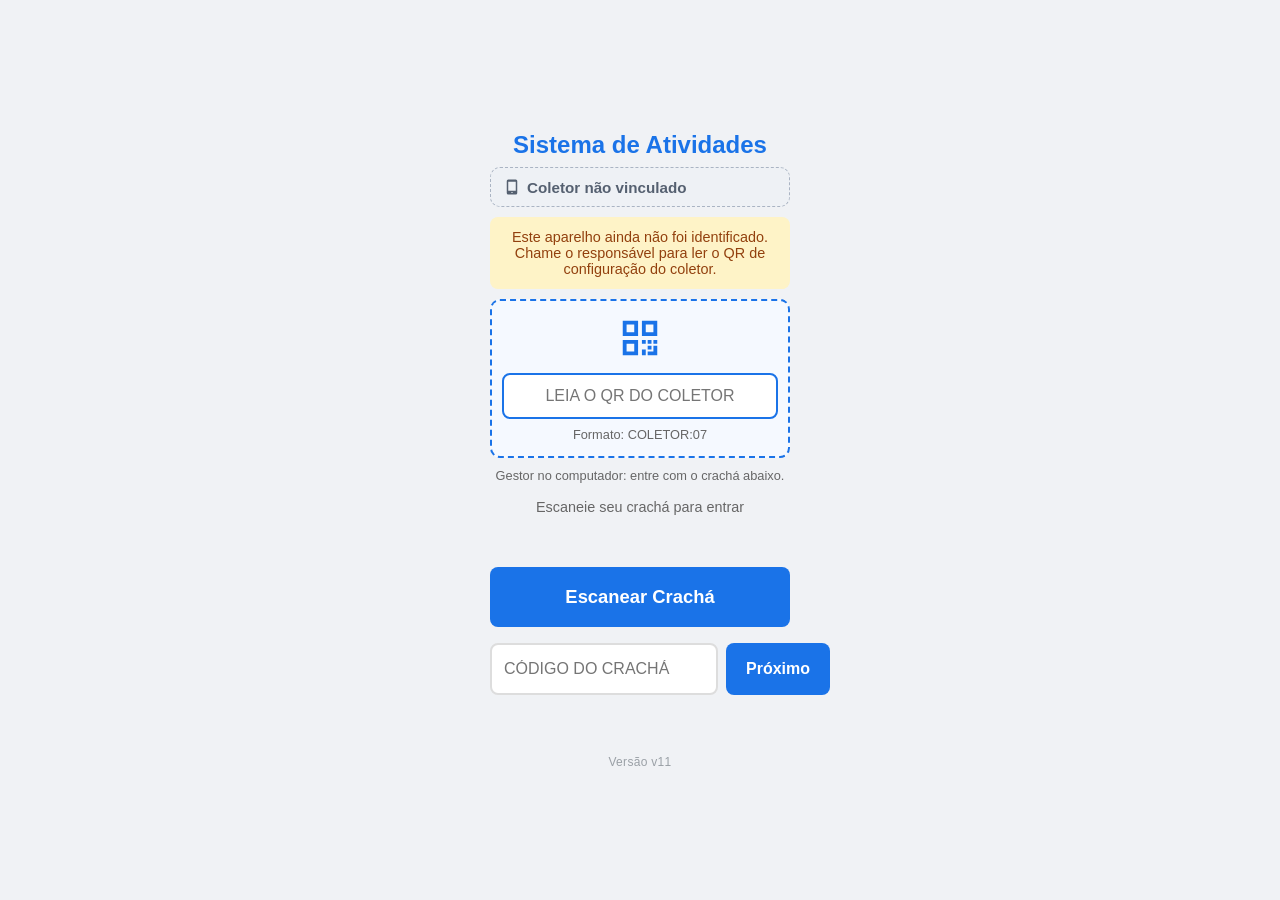
==== carregamento.html @ 7b629568 "v11: banco de dados Turso no lugar do Google Apps Script e planilhas - db/schema.sql: tabelas, índic" ====
<!DOCTYPE html>
<html lang="pt-BR">
<head>
  <meta charset="UTF-8">
  <meta name="viewport" content="width=device-width, initial-scale=1.0, user-scalable=no">
  <title>Carregamento - Sistema de Atividades</title>
  <link rel="manifest" href="manifest.json?v=3">
  <meta name="theme-color" content="#1a73e8">
  <meta name="mobile-web-app-capable" content="yes">
  <meta name="apple-mobile-web-app-capable" content="yes">
  <meta name="apple-mobile-web-app-status-bar-style" content="default">
  <meta name="apple-mobile-web-app-title" content="Tarefas">
  <link rel="apple-touch-icon" href="icon-192.png">
  <link rel="stylesheet" href="css/style.css">
</head>
<body>
  <div class="header">
    <h1>Carregamento</h1>
    <div>
      <span class="user-info"></span>
      <button class="btn-logout">Sair</button>
    </div>
  </div>

  <div class="container">
    <!-- Mensagem -->
    <div id="msg" class="msg hidden"></div>

    <!-- Loading -->
    <div id="loading" class="loading">
      <div class="spinner"></div>
      <p>Processando...</p>
    </div>

    <!-- Etapa 1: Scan da Doca -->
    <div id="etapa-doca" class="card">
      <h2 class="card-title text-center mb-12">Doca</h2>

      <div class="scan-area" style="margin:0 auto;max-width:300px;">
        <div id="reader-doca"></div>
      </div>

      <button id="btn-scan-doca" class="btn btn-primary btn-lg mt-12" onclick="iniciarScanDoca()">
        Escanear Doca
      </button>

      <div class="mt-12">
        <div class="form-group">
          <label>Doca</label>
          <input type="text" id="input-doca" class="input-text" placeholder="Leia a doca" onkeydown="if(event.key==='Enter')confirmarDoca()">
        </div>
        <button class="btn btn-primary mt-8" onclick="confirmarDoca()">
          Confirmar Doca
        </button>
      </div>

      <button class="btn btn-secondary mt-12" onclick="voltarPainel()">
        Voltar ao Painel
      </button>
    </div>

    <!-- Etapa 2: Scan do QRcode da carga -->
    <div id="etapa-scan" class="card hidden">
      <h2 class="card-title text-center mb-12">Escaneie o QRcode da carga</h2>

      <div class="scan-area" style="margin:0 auto;max-width:300px;">
        <div id="reader"></div>
      </div>

      <button id="btn-scan-carga" class="btn btn-primary btn-lg mt-12" onclick="iniciarScanCarga()">
        Escanear Carga
      </button>

      <div class="mt-12">
        <div class="form-group">
          <label>Dados da carga</label>
          <input type="text" id="input-carga" class="input-text" placeholder="" onkeydown="if(event.key==='Enter')registrarManual()">
        </div>
        <div class="ajudante-row mt-8" style="display:flex;align-items:center;justify-content:space-between;">
          <span style="font-size:0.95rem;font-weight:600;color:#555;">Ajudante?</span>
          <label class="switch">
            <input type="checkbox" id="check-ajudante">
            <span class="switch-slider"></span>
          </label>
        </div>
        <button class="btn btn-primary mt-8" onclick="registrarManual()">
          Registrar Carga
        </button>
      </div>

      <button class="btn btn-secondary mt-12" onclick="voltarPainel()">
        Voltar ao Painel
      </button>
    </div>

    <!-- Etapa 2: Carga registrada, tarefa em andamento -->
    <div id="etapa-andamento" class="hidden">
      <div class="card active-task">
        <div class="task-label">Carregamento em andamento</div>
        <div id="tarefa-nome" class="task-title"></div>

        <!-- Alerta de timeout -->
        <div id="alerta-timeout" class="alerta-timeout">
          Atenção: tarefa aberta há mais de 3 horas. Deseja finalizar?
        </div>

        <!-- Cronometro -->
        <div id="cronometro" class="cronometro verde">00:00:00</div>

        <!-- Info da carga -->
        <div class="carga-info">
          <div class="info-row">
            <span class="label">Doca:</span>
            <span id="carga-doca" class="value"></span>
          </div>
          <div class="info-row">
            <span class="label">Carga:</span>
            <span id="carga-numero" class="value"></span>
          </div>
          <div class="info-row">
            <span class="label">Total de volumes:</span>
            <span id="carga-volumes-total" class="value"></span>
          </div>
        </div>

        <!-- Aviso de carga compartilhada -->
        <div id="aviso-compartilhada" class="carga-workers hidden">
          <div class="workers-title">Esta carga está sendo trabalhada por mais funcionários</div>
          <p style="font-size:0.8rem;color:#666;">
            Os volumes serão distribuídos proporcionalmente ao tempo de execução de cada trabalhador.
          </p>
        </div>

        <!-- Distribuicao de volumes em tempo real -->
        <div id="workers-carga"></div>

        <!-- Botao finalizar -->
        <button id="btn-finalizar" class="btn btn-danger btn-lg mt-16" onclick="finalizarCarregamento()">
          Finalizar Carregamento
        </button>
      </div>
    </div>

    <!-- Etapa 3: Resultado final -->
    <div id="etapa-resultado" class="hidden">
      <div class="card text-center">
        <h2 class="card-title mb-12">Carregamento Finalizado!</h2>

        <div id="resultado-info" class="carga-info mb-12"></div>

        <div id="resultado-distribuicao"></div>

        <button class="btn btn-primary btn-lg mt-16" onclick="voltarPainel()">
          Voltar ao Painel
        </button>
      </div>
    </div>
  </div>

  <!-- Modal de confirmacao customizado -->
  <div id="modal-confirmar" class="modal-overlay">
    <div class="modal" style="text-align:center;">
      <div id="modal-confirmar-titulo" class="modal-title"></div>
      <p id="modal-confirmar-msg" style="margin-bottom:24px;font-size:1rem;color:#444;line-height:1.5;"></p>
      <div style="display:flex;gap:12px;">
        <button id="modal-confirmar-nao" class="btn btn-secondary" style="flex:1;">Cancelar</button>
        <button id="modal-confirmar-sim" class="btn btn-danger" style="flex:1;">Confirmar</button>
      </div>
    </div>
  </div>

  <script src="js/vendor/html5-qrcode.min.js?v=11"></script>
  <script src="js/config.js?v=11"></script>
  <script>
    (function() {
      var stored = localStorage.getItem('app_version');
      var current = CONFIG.APP_VERSION;
      if (stored && stored !== current) {
        localStorage.setItem('app_version', current);
        CONFIG.forcarAtualizacao();
      } else {
        localStorage.setItem('app_version', current);
      }
    })();
  </script>
  <script src="js/db.js?v=11"></script>
  <script src="js/backend.js?v=11"></script>
  <script src="js/api.js?v=11"></script>
  <script src="js/auth.js?v=11"></script>
  <script src="js/tarefas.js?v=11"></script>
  <script src="js/scanner.js?v=11"></script>
  <script src="js/carregamento.js?v=11"></script>
  <script src="js/ui.js?v=11"></script>
  <script>
    let funcionario = null;
    let tarefaCarregamento = null;
    let registroAtual = null;
    let dadosCarga = null;
    let docaAtual = null;  // { codigo, nome }

    let scanAtivo = false;
    let scanDocaAtivo = false;

    // Inicializacao
    function init() {
      if (!Auth.estaLogado()) {
        window.location.href = 'index.html';
        return;
      }

      funcionario = Auth.obterSessao();
      Auth.atualizarHeader();

      // Obter dados da tarefa de carregamento
      const tarefaStr = sessionStorage.getItem('tarefa_carregamento');
      if (!tarefaStr) {
        window.location.href = 'painel.html';
        return;
      }
      tarefaCarregamento = JSON.parse(tarefaStr);

      // Enquanto estiver na tela de carregamento, manter o timer de atividade atualizado
      setInterval(() => Auth.marcarAtividade(), 60000);
    }

    // Iniciar scan da doca
    async function iniciarScanDoca() {
      if (scanDocaAtivo) {
        await Scanner.parar();
        scanDocaAtivo = false;
        document.getElementById('btn-scan-doca').textContent = 'Escanear Doca';
        return;
      }

      mostrarMsg('Posicione o QRcode da doca na câmera...', 'info');

      const sucesso = await Scanner.iniciar('reader-doca', async (texto) => {
        scanDocaAtivo = false;
        document.getElementById('btn-scan-doca').textContent = 'Escanear Doca';
        document.getElementById('input-doca').value = texto.trim();
        confirmarDoca();
      });

      if (sucesso) {
        scanDocaAtivo = true;
        document.getElementById('btn-scan-doca').textContent = 'Parar Câmera';
      } else {
        mostrarMsg('Não foi possível acessar a câmera. Insira manualmente.', 'error');
      }
    }

    // Confirmar doca e avancar para scan da carga
    async function confirmarDoca() {
      const codigo = document.getElementById('input-doca').value.trim();
      if (!codigo) {
        mostrarMsg('Informe a doca.', 'warning');
        return;
      }

      mostrarLoading(true);
      const resultado = await API.get({ acao: 'verificar_doca', codigo: codigo });
      mostrarLoading(false);

      if (!resultado.sucesso) {
        mostrarMsg(resultado.mensagem || 'Doca não encontrada.', 'error');
        return;
      }

      docaAtual = { codigo: resultado.dados.codigo, nome: resultado.dados.nome };
      mostrarEtapa('scan');
    }

    // Iniciar scan da carga
    async function iniciarScanCarga() {
      if (scanAtivo) {
        await Scanner.parar();
        scanAtivo = false;
        document.getElementById('btn-scan-carga').textContent = 'Escanear Carga';
        return;
      }

      mostrarMsg('Posicione o QRcode da carga na câmera...', 'info');

      const sucesso = await Scanner.iniciar('reader', async (texto) => {
        scanAtivo = false;
        document.getElementById('btn-scan-carga').textContent = 'Escanear Carga';
        await processarQRCarga(texto);
      });

      if (sucesso) {
        scanAtivo = true;
        document.getElementById('btn-scan-carga').textContent = 'Parar Câmera';
      } else {
        mostrarMsg('Não foi possível acessar a câmera. Use os campos manuais.', 'error');
      }
    }

    // Processar QRcode da carga
    async function processarQRCarga(texto) {
      const dados = Scanner.parsearCarga(texto);

      if (!dados) {
        mostrarMsg('QRcode inválido. Formato esperado: NUMERO_CARGA|QTD_VOLUMES', 'error');
        return;
      }

      const ajudante = document.getElementById('check-ajudante').checked;
      await registrarCarga(dados.numero_carga, dados.qtd_volumes, ajudante);
    }

    async function registrarManual() {
      const texto = document.getElementById('input-carga').value.trim();

      if (!texto) {
        mostrarMsg('Informe os dados da carga (CARGA|VOLUMES).', 'warning');
        return;
      }

      const dados = Scanner.parsearCarga(texto);

      if (!dados) {
        mostrarMsg('Formato inválido. Use CARGA|VOLUMES (ex: C350|410).', 'error');
        return;
      }

      const ajudante = document.getElementById('check-ajudante').checked;
      await registrarCarga(dados.numero_carga, dados.qtd_volumes, ajudante);
    }

    // Registrar carga no sistema
    async function registrarCarga(numeroCarga, qtdVolumes, ajudante) {
      mostrarLoading(true);

      // Primeiro, iniciar a tarefa
      const resultadoTarefa = await Tarefas.iniciarTarefa(
        funcionario.codigo,
        tarefaCarregamento.id_tarefa
      );

      if (!resultadoTarefa.sucesso) {
        mostrarLoading(false);
        mostrarMsg(resultadoTarefa.mensagem, 'error');
        return;
      }

      registroAtual = resultadoTarefa.dados;

      // Registrar a carga
      const resultadoCarga = await Carregamento.registrarCarga(
        funcionario.codigo,
        registroAtual.id_registro,
        numeroCarga,
        qtdVolumes,
        docaAtual ? docaAtual.codigo : '',
        ajudante
      );

      mostrarLoading(false);

      if (!resultadoCarga.sucesso) {
        mostrarMsg(resultadoCarga.mensagem, 'error');
        return;
      }

      dadosCarga = {
        numero_carga: numeroCarga,
        qtd_volumes: qtdVolumes,
        nome_doca: docaAtual ? docaAtual.nome : ''
      };

      // Limpar dados da tarefa no sessionStorage
      sessionStorage.removeItem('tarefa_carregamento');

      // Mostrar tela de andamento
      mostrarAndamento();
    }

    // Mostrar tela de carregamento em andamento
    function mostrarAndamento() {
      document.getElementById('tarefa-nome').textContent =
        dadosCarga.numero_carga;
      document.getElementById('carga-doca').textContent = dadosCarga.nome_doca || '-';
      document.getElementById('carga-numero').textContent = dadosCarga.numero_carga;
      document.getElementById('carga-volumes-total').textContent = dadosCarga.qtd_volumes;

      // Iniciar cronometro
      Tarefas.iniciarCronometro(registroAtual.data_inicio, 'cronometro');

      // Iniciar monitoramento de outros workers na mesma carga
      Carregamento.iniciarMonitoramento(
        dadosCarga.numero_carga,
        dadosCarga.qtd_volumes,
        'workers-carga'
      );

      mostrarEtapa('andamento');
    }

    // Finalizar carregamento
    async function finalizarCarregamento() {
      if (!registroAtual) return;

      const confirmar = await UI.confirmar('Deseja realmente finalizar este carregamento?', 'Finalizar Carregamento');
      if (!confirmar) return;

      mostrarLoading(true);
      document.getElementById('btn-finalizar').disabled = true;

      const resultado = await Tarefas.finalizarTarefa(
        funcionario.codigo,
        registroAtual.id_registro
      );

      document.getElementById('btn-finalizar').disabled = false;
      mostrarLoading(false);

      if (!resultado.sucesso) {
        mostrarMsg(resultado.mensagem, 'error');
        return;
      }

      // Parar cronometro e monitoramento
      Tarefas.pararCronometro();
      Carregamento.pararMonitoramento();

      // Mostrar resultado final com distribuicao
      mostrarResultado(resultado.dados);
    }

    // Mostrar resultado final
    function mostrarResultado(dados) {
      const infoHtml = `
        <div class="info-row">
          <span class="label">Doca:</span>
          <span class="value">${dadosCarga.nome_doca || '-'}</span>
        </div>
        <div class="info-row">
          <span class="label">Carga:</span>
          <span class="value">${dadosCarga.numero_carga}</span>
        </div>
        <div class="info-row">
          <span class="label">Total de volumes:</span>
          <span class="value">${dadosCarga.qtd_volumes}</span>
        </div>
      `;
      document.getElementById('resultado-info').innerHTML = infoHtml;

      // Se tem distribuicao, renderizar
      if (dados && dados.distribuicao && dados.distribuicao.length > 1) {
        Carregamento.renderizarWorkers(
          'resultado-distribuicao',
          dados.distribuicao.map(d => ({
            ...d,
            data_inicio: d.data_inicio,
            data_fim: d.data_fim,
            status: 'finalizada'
          })),
          dadosCarga.qtd_volumes
        );
      } else {
        document.getElementById('resultado-distribuicao').innerHTML = `
          <div class="msg msg-success">
            Todos os ${dadosCarga.qtd_volumes} volumes atribuídos a você.
          </div>
        `;
      }

      mostrarEtapa('resultado');
    }

    // Voltar ao painel
    function voltarPainel() {
      sessionStorage.removeItem('tarefa_carregamento');
      const func = Auth.obterSessao();
      if (func && (func.perfil === 'gestor' || func.perfil === 'adm')) {
        window.location.href = 'gestor.html';
      } else {
        window.location.href = 'painel.html';
      }
    }

    // Alternar etapas
    function mostrarEtapa(etapa) {
      document.getElementById('etapa-doca').classList.toggle('hidden', etapa !== 'doca');
      document.getElementById('etapa-scan').classList.toggle('hidden', etapa !== 'scan');
      document.getElementById('etapa-andamento').classList.toggle('hidden', etapa !== 'andamento');
      document.getElementById('etapa-resultado').classList.toggle('hidden', etapa !== 'resultado');
    }

    function mostrarLoading(visivel) {
      document.getElementById('loading').classList.toggle('visivel', visivel);
    }

    function mostrarMsg(texto, tipo) {
      const el = document.getElementById('msg');
      if (!texto) {
        el.classList.add('hidden');
        return;
      }
      el.textContent = texto;
      el.className = `msg msg-${tipo}`;
      setTimeout(() => el.classList.add('hidden'), 5000);
    }

    // Iniciar
    init();

    if ('serviceWorker' in navigator) {
      var swRecarregando = false;
      function swReload() {
        if (swRecarregando) return;
        swRecarregando = true;
        location.reload();
      }
      navigator.serviceWorker.register('./service-worker.js', { updateViaCache: 'none' })
        .then(function(reg) {
          reg.update();
          setInterval(function() { reg.update(); }, 5 * 60 * 1000);
        })
        .catch(function(err) { console.warn('SW:', err); });
      navigator.serviceWorker.addEventListener('controllerchange', swReload);
      navigator.serviceWorker.addEventListener('message', function(event) {
        if (event.data && event.data.type === 'SW_UPDATED') swReload();
      });
    }
  </script>
</body>
</html>
---- css/style.css ----
/* ===========================================
   Sistema de Registro de Atividades
   Estilos responsivos para Zebra MC22 (~4.3")
   =========================================== */

/* Reset e base */
* {
  margin: 0;
  padding: 0;
  box-sizing: border-box;
}

html {
  font-size: 16px;
}

body {
  font-family: 'Segoe UI', Tahoma, Geneva, Verdana, sans-serif;
  background-color: #f0f2f5;
  color: #333;
  min-height: 100vh;
  -webkit-text-size-adjust: 100%;
}

/* Container principal */
.container {
  max-width: 480px;
  margin: 0 auto;
  padding: 12px;
}

/* Header */
.header {
  background: #1a73e8;
  color: #fff;
  padding: 12px 16px;
  display: flex;
  align-items: center;
  justify-content: space-between;
  position: sticky;
  top: 0;
  z-index: 100;
  box-shadow: 0 2px 4px rgba(0,0,0,0.15);
}

.header h1 {
  font-size: 1.1rem;
  font-weight: 600;
}

.header .user-info {
  font-size: 0.8rem;
  opacity: 0.9;
}

/* Botoes */
.btn {
  display: inline-flex;
  align-items: center;
  justify-content: center;
  padding: 14px 24px;
  border: none;
  border-radius: 8px;
  font-size: 1rem;
  font-weight: 600;
  cursor: pointer;
  transition: background 0.2s, transform 0.1s;
  width: 100%;
  min-height: 52px;
  text-align: center;
  text-decoration: none;
  touch-action: manipulation;
  -webkit-tap-highlight-color: transparent;
}

.btn:active {
  transform: scale(0.97);
}

.btn-primary {
  background: #1a73e8;
  color: #fff;
}

.btn-primary:hover {
  background: #1557b0;
}

.btn-primary:disabled {
  background: #94b8e8;
  cursor: not-allowed;
}

.btn-success {
  background: #0d9f6e;
  color: #fff;
}

.btn-success:hover {
  background: #0a7d57;
}

.btn-danger {
  background: #dc3545;
  color: #fff;
}

.btn-danger:hover {
  background: #b52d3a;
}

.btn-warning {
  background: #f59e0b;
  color: #fff;
}

.btn-secondary {
  background: #6c757d;
  color: #fff;
}

.btn-secondary:hover {
  background: #565e64;
}

.btn-outline {
  background: transparent;
  border: 2px solid #1a73e8;
  color: #1a73e8;
}

.btn-outline:hover {
  background: #e8f0fe;
}

.btn-lg {
  padding: 18px 28px;
  font-size: 1.15rem;
  min-height: 60px;
}

/* Cards */
.card {
  background: #fff;
  border-radius: 10px;
  padding: 16px;
  margin-bottom: 12px;
  box-shadow: 0 1px 3px rgba(0,0,0,0.1);
}

.card-title {
  font-size: 1rem;
  font-weight: 600;
  margin-bottom: 8px;
  color: #333;
}

/* Tela de Login */
.login-container {
  display: flex;
  flex-direction: column;
  align-items: center;
  justify-content: center;
  min-height: 100vh;
  padding: 20px;
  text-align: center;
}

.login-container .logo {
  font-size: 1.5rem;
  font-weight: 700;
  color: #1a73e8;
  margin-bottom: 8px;
}

.login-container .subtitle {
  color: #666;
  margin-bottom: 32px;
  font-size: 0.9rem;
}

.login-container .scan-area {
  width: 100%;
  max-width: 300px;
  margin-bottom: 20px;
}

.login-container #reader {
  width: 100%;
  border-radius: 10px;
  overflow: hidden;
}

.login-msg {
  margin-top: 12px;
  font-size: 0.9rem;
  min-height: 24px;
}

/* Input manual */
.input-group {
  display: flex;
  gap: 8px;
  width: 100%;
  max-width: 300px;
  margin-top: 12px;
}

.input-text {
  flex: 1;
  padding: 12px;
  border: 2px solid #ddd;
  border-radius: 8px;
  font-size: 1rem;
  text-transform: uppercase;
}

.input-text:focus {
  border-color: #1a73e8;
  outline: none;
}

/* Painel de tarefas */
.task-list {
  display: flex;
  flex-direction: column;
  gap: 10px;
  margin-top: 12px;
}

.task-item {
  display: flex;
  align-items: center;
  justify-content: space-between;
  background: #fff;
  border-radius: 10px;
  padding: 14px 16px;
  box-shadow: 0 1px 3px rgba(0,0,0,0.1);
  cursor: pointer;
  transition: background 0.15s;
}

.task-item:active {
  background: #f0f2f5;
}

.task-item .task-name {
  font-size: 1rem;
  font-weight: 500;
}

.task-item .task-arrow {
  color: #999;
  font-size: 1.2rem;
}

/* Tarefa em andamento */
.active-task {
  text-align: center;
  padding: 20px 16px;
}

.active-task .task-label {
  font-size: 0.85rem;
  color: #666;
  text-transform: uppercase;
  letter-spacing: 1px;
  margin-bottom: 4px;
}

.active-task .task-title {
  font-size: 1.3rem;
  font-weight: 700;
  color: #333;
  margin-bottom: 16px;
}

/* Cronometro */
.cronometro {
  font-size: 2.5rem;
  font-weight: 700;
  font-variant-numeric: tabular-nums;
  padding: 16px;
  border-radius: 12px;
  margin-bottom: 20px;
  transition: background 0.5s, color 0.5s;
}

.cronometro.verde {
  background: #d1fae5;
  color: #065f46;
}

.cronometro.amarelo {
  background: #fef3c7;
  color: #92400e;
}

.cronometro.vermelho {
  background: #fee2e2;
  color: #991b1b;
  animation: pulsar 1.5s ease-in-out infinite;
}

@keyframes pulsar {
  0%, 100% { opacity: 1; }
  50% { opacity: 0.7; }
}

/* Alerta pulsante */
.alerta-timeout {
  background: #fee2e2;
  border: 2px solid #ef4444;
  border-radius: 10px;
  padding: 12px;
  margin-bottom: 16px;
  color: #991b1b;
  font-weight: 600;
  text-align: center;
  animation: pulsar 1.5s ease-in-out infinite;
  display: none;
}

.alerta-timeout.visivel {
  display: block;
}

/* Dados da carga */
.carga-info {
  background: #eff6ff;
  border: 1px solid #bfdbfe;
  border-radius: 10px;
  padding: 14px;
  margin-bottom: 16px;
}

.carga-info .info-row {
  display: flex;
  justify-content: space-between;
  padding: 6px 0;
  font-size: 0.95rem;
}

.carga-info .info-row .label {
  color: #666;
}

.carga-info .info-row .value {
  font-weight: 600;
  color: #333;
}

/* Trabalhadores na mesma carga */
.carga-workers {
  background: #fefce8;
  border: 1px solid #fde68a;
  border-radius: 10px;
  padding: 14px;
  margin-bottom: 16px;
}

.carga-workers .workers-title {
  font-weight: 600;
  font-size: 0.9rem;
  color: #92400e;
  margin-bottom: 8px;
}

.carga-workers .worker-item {
  display: flex;
  justify-content: space-between;
  padding: 4px 0;
  font-size: 0.85rem;
}

/* Painel do Gestor */
.gestor-filters {
  display: flex;
  gap: 8px;
  flex-wrap: wrap;
  margin-bottom: 12px;
}

.gestor-filters select {
  flex: 1;
  min-width: 120px;
  padding: 10px;
  border: 2px solid #ddd;
  border-radius: 8px;
  font-size: 0.9rem;
  background: #fff;
}

.func-card {
  display: flex;
  align-items: center;
  gap: 12px;
  padding: 12px;
}

.func-card .status-dot {
  width: 12px;
  height: 12px;
  border-radius: 50%;
  flex-shrink: 0;
}

.func-card .status-dot.ocioso {
  background: #9ca3af;
}

.func-card .status-dot.em-andamento {
  background: #10b981;
}

.func-card .status-dot.timeout {
  background: #ef4444;
}

.func-card .status-dot.alerta {
  background: #f59e0b;
  animation: pulsar 1.5s ease-in-out infinite;
}

.func-card .func-info {
  flex: 1;
}

.func-card .func-name {
  font-weight: 600;
  font-size: 0.95rem;
}

.func-card .func-status {
  font-size: 0.8rem;
  color: #666;
  margin-top: 2px;
}

.func-card .func-time {
  font-size: 0.85rem;
  font-weight: 600;
  color: #333;
}

/* Tabs do gestor */
.tabs {
  display: flex;
  background: #fff;
  border-radius: 10px;
  overflow: hidden;
  margin-bottom: 12px;
  box-shadow: 0 1px 3px rgba(0,0,0,0.1);
}

.tab {
  flex: 1;
  padding: 12px 8px;
  text-align: center;
  font-size: 0.85rem;
  font-weight: 500;
  color: #666;
  background: transparent;
  border: none;
  border-bottom: 3px solid transparent;
  cursor: pointer;
  transition: all 0.2s;
}

.tab.ativo {
  color: #1a73e8;
  border-bottom-color: #1a73e8;
  font-weight: 600;
}

.tab-content {
  display: none;
}

.tab-content.ativo {
  display: block;
}

/* Formularios */
.form-group {
  margin-bottom: 14px;
}

.form-group label {
  display: block;
  font-size: 0.85rem;
  font-weight: 500;
  color: #555;
  margin-bottom: 4px;
}

.form-group input,
.form-group select {
  width: 100%;
  padding: 12px;
  border: 2px solid #ddd;
  border-radius: 8px;
  font-size: 1rem;
}

.form-group input:focus,
.form-group select:focus {
  border-color: #1a73e8;
  outline: none;
}

/* Tabela do gestor - historico */
.table-wrapper {
  overflow-x: auto;
  -webkit-overflow-scrolling: touch;
}

.data-table {
  width: 100%;
  border-collapse: collapse;
  font-size: 0.8rem;
}

.data-table th,
.data-table td {
  padding: 8px 10px;
  text-align: left;
  border-bottom: 1px solid #eee;
  white-space: nowrap;
}

.data-table th {
  background: #f8f9fa;
  font-weight: 600;
  color: #555;
  position: sticky;
  top: 0;
}

/* Status badges */
.badge {
  display: inline-block;
  padding: 3px 8px;
  border-radius: 12px;
  font-size: 0.75rem;
  font-weight: 600;
}

.badge-success {
  background: #d1fae5;
  color: #065f46;
}

.badge-warning {
  background: #fef3c7;
  color: #92400e;
}

.badge-danger {
  background: #fee2e2;
  color: #991b1b;
}

.badge-info {
  background: #dbeafe;
  color: #1e40af;
}

.badge-secondary {
  background: #f3f4f6;
  color: #4b5563;
}

/* Loading / Spinner */
.loading {
  display: none;
  text-align: center;
  padding: 20px;
}

.loading.visivel {
  display: block;
}

.spinner {
  width: 36px;
  height: 36px;
  border: 4px solid #e5e7eb;
  border-top-color: #1a73e8;
  border-radius: 50%;
  animation: girar 0.8s linear infinite;
  margin: 0 auto 8px;
}

@keyframes girar {
  to { transform: rotate(360deg); }
}

/* Mensagens */
.msg {
  padding: 12px;
  border-radius: 8px;
  margin-bottom: 12px;
  font-size: 0.9rem;
  text-align: center;
}

.msg-success {
  background: #d1fae5;
  color: #065f46;
}

.msg-error {
  background: #fee2e2;
  color: #991b1b;
}

.msg-warning {
  background: #fef3c7;
  color: #92400e;
}

.msg-info {
  background: #dbeafe;
  color: #1e40af;
}

/* Distribuicao de volumes */
.volume-distribution {
  background: #f0fdf4;
  border: 1px solid #bbf7d0;
  border-radius: 10px;
  padding: 14px;
  margin-bottom: 16px;
}

.volume-distribution .dist-title {
  font-weight: 600;
  font-size: 0.9rem;
  color: #166534;
  margin-bottom: 10px;
}

.volume-bar {
  display: flex;
  height: 24px;
  border-radius: 6px;
  overflow: hidden;
  margin-bottom: 8px;
}

.volume-bar .bar-segment {
  display: flex;
  align-items: center;
  justify-content: center;
  font-size: 0.7rem;
  font-weight: 600;
  color: #fff;
  min-width: 30px;
}

.volume-bar .bar-segment:nth-child(1) { background: #1a73e8; }
.volume-bar .bar-segment:nth-child(2) { background: #0d9f6e; }
.volume-bar .bar-segment:nth-child(3) { background: #f59e0b; }
.volume-bar .bar-segment:nth-child(4) { background: #8b5cf6; }
.volume-bar .bar-segment:nth-child(5) { background: #ec4899; }

.volume-legend {
  display: flex;
  flex-direction: column;
  gap: 4px;
}

.volume-legend .legend-item {
  display: flex;
  justify-content: space-between;
  font-size: 0.8rem;
}

.volume-legend .legend-item .legend-name {
  color: #555;
}

.volume-legend .legend-item .legend-value {
  font-weight: 600;
  color: #333;
}

/* Modal */
.modal-overlay {
  display: none;
  position: fixed;
  top: 0;
  left: 0;
  right: 0;
  bottom: 0;
  background: rgba(0,0,0,0.5);
  z-index: 200;
  align-items: center;
  justify-content: center;
  padding: 20px;
}

.modal-overlay.visivel {
  display: flex;
}

.modal {
  background: #fff;
  border-radius: 12px;
  padding: 24px;
  width: 100%;
  max-width: 400px;
  max-height: 80vh;
  overflow-y: auto;
}

.modal-title {
  font-size: 1.1rem;
  font-weight: 700;
  margin-bottom: 16px;
  text-align: center;
}

/* Toggle switch */
.switch {
  position: relative;
  display: inline-block;
  width: 50px;
  height: 28px;
  flex-shrink: 0;
}

.switch input {
  opacity: 0;
  width: 0;
  height: 0;
}

.switch-slider {
  position: absolute;
  cursor: pointer;
  top: 0;
  left: 0;
  right: 0;
  bottom: 0;
  background: #ccc;
  border-radius: 28px;
  transition: background 0.3s;
}

.switch-slider::before {
  content: '';
  position: absolute;
  width: 22px;
  height: 22px;
  left: 3px;
  bottom: 3px;
  background: #fff;
  border-radius: 50%;
  transition: transform 0.3s;
}

.switch input:checked + .switch-slider {
  background: #0d9f6e;
}

.switch input:checked + .switch-slider::before {
  transform: translateX(22px);
}

/* Logout */
.btn-logout {
  background: transparent;
  border: 1px solid rgba(255,255,255,0.5);
  color: #fff;
  padding: 6px 12px;
  border-radius: 6px;
  font-size: 0.8rem;
  cursor: pointer;
}

/* Utility */
.text-center { text-align: center; }
.mt-8 { margin-top: 8px; }
.mt-12 { margin-top: 12px; }
.mt-16 { margin-top: 16px; }
.mb-8 { margin-bottom: 8px; }
.mb-12 { margin-bottom: 12px; }
.mb-16 { margin-bottom: 16px; }
.hidden { display: none !important; }
.gap-8 { gap: 8px; }
.flex { display: flex; }
.flex-col { flex-direction: column; }

.error-actions { display: flex; gap: 8px; flex-wrap: wrap; justify-content: center; }

.app-version {
  margin-top: 24px;
  text-align: center;
  font-size: 0.75rem;
  color: #9aa0a6;
  letter-spacing: 0.3px;
}

/* Toast de reconexao automatica */
.api-retry-toast {
  position: fixed;
  bottom: 24px;
  left: 50%;
  transform: translateX(-50%) translateY(80px);
  background: rgba(30, 30, 30, 0.92);
  color: #fff;
  padding: 10px 20px;
  border-radius: 24px;
  font-size: 0.85rem;
  font-weight: 500;
  z-index: 9999;
  transition: transform 0.25s ease;
  white-space: nowrap;
  box-shadow: 0 4px 16px rgba(0,0,0,0.25);
  pointer-events: none;
}

.api-retry-toast.visivel {
  transform: translateX(-50%) translateY(0);
}

/* === RaioX === */
.raiox-periodos {
  display: flex;
  gap: 8px;
  margin-bottom: 4px;
}

.btn-periodo {
  flex: 1;
  padding: 12px 6px;
  border: 2px solid #1a73e8;
  background: #fff;
  color: #1a73e8;
  border-radius: 10px;
  font-size: 0.92rem;
  font-weight: 600;
  cursor: pointer;
  transition: background 0.15s, color 0.15s;
}

.btn-periodo.ativo {
  background: #1a73e8;
  color: #fff;
}

.raiox-tipos {
  display: flex;
  gap: 10px;
  margin: 12px 0 4px;
}

.raiox-tipos .btn {
  flex: 1;
}

.raiox-task-card {
  background: #fff;
  border-radius: 12px;
  padding: 14px;
  margin-bottom: 10px;
  box-shadow: 0 1px 4px rgba(0,0,0,0.08);
  border-left: 4px solid #1a73e8;
}

.raiox-task-title {
  font-size: 0.97rem;
  font-weight: 700;
  color: #1a73e8;
  margin-bottom: 10px;
}

.raiox-worker-row {
  display: flex;
  justify-content: space-between;
  align-items: center;
  padding: 6px 0;
  border-bottom: 1px solid #f0f0f0;
  font-size: 0.88rem;
}

.raiox-worker-row:last-child {
  border-bottom: none;
  padding-bottom: 0;
}

.raiox-worker-name {
  color: #333;
  font-weight: 500;
}

.raiox-worker-time {
  color: #555;
  font-size: 0.85rem;
}

.raiox-vol {
  background: #e8f0fe;
  color: #1a73e8;
  border-radius: 8px;
  padding: 2px 8px;
  font-size: 0.8rem;
  font-weight: 700;
}

/* Responsive adjustments */
@media (max-width: 360px) {
  html { font-size: 14px; }

  .cronometro { font-size: 2rem; }

  .header h1 { font-size: 1rem; }

  .btn { padding: 12px 16px; min-height: 48px; }
}

@media (min-width: 768px) {
  .container { max-width: 600px; }
}

/* ===========================================
   Controle de coletor (js/coletor.js)
   =========================================== */
.coletor-area {
  display: flex;
  flex-direction: column;
  gap: 10px;
  margin-bottom: 12px;
}

.coletor-rodape {
  display: flex;
  flex-direction: column;
  gap: 8px;
  margin-top: 16px;
}

.coletor-chip {
  display: flex;
  align-items: center;
  justify-content: space-between;
  gap: 8px;
  border-radius: 10px;
  padding: 10px 12px;
  font-size: 0.85rem;
  text-align: left;
  width: 100%;
}

.coletor-chip-nome {
  display: flex;
  align-items: center;
  gap: 6px;
  font-weight: 700;
  font-size: 0.95rem;
}

.coletor-chip-nome svg {
  width: 18px;
  height: 18px;
}

.coletor-chip-tag {
  font-size: 0.72rem;
  font-weight: 600;
  text-transform: uppercase;
  letter-spacing: 0.05em;
  opacity: 0.85;
  text-align: right;
}

.coletor-chip.base { background: #fff7e6; border: 1px solid #f5c26b; color: #7a4a00; }
.coletor-chip.meu { background: #e7f7ef; border: 1px solid #9fdcc0; color: #0b5e42; }
.coletor-chip.outro { background: #eef1f5; border: 1px solid #c3cbd6; color: #3b4555; }
.coletor-chip.nenhum { background: #eef1f5; border: 1px dashed #aab4c3; color: #556070; }

.coletor-dot {
  width: 9px;
  height: 9px;
  border-radius: 50%;
  display: inline-block;
}

.coletor-dot.verde { background: #0d9f6e; }
.coletor-dot.amarelo { background: #f59e0b; }
.coletor-dot.cinza { background: #8a94a3; }

.coletor-btn-retirar svg,
.coletor-btn-devolver svg {
  width: 22px;
  height: 22px;
  margin-right: 8px;
}

@media (prefers-reduced-motion: no-preference) {
  .coletor-btn-retirar { animation: pulsar 1.6s ease-in-out infinite; }
}

/* Painel bloqueado: conteudo apagado e sem clique ate a retirada */
body.coletor-bloqueado .coletor-protegido {
  opacity: 0.45;
  filter: grayscale(0.6);
  pointer-events: none;
  user-select: none;
}

.coletor-hint {
  font-size: 0.8rem;
  color: #666;
  text-align: center;
}

.coletor-scan-box {
  border: 2px dashed #1a73e8;
  border-radius: 10px;
  padding: 14px 10px;
  background: #f5f9ff;
  display: flex;
  flex-direction: column;
  gap: 8px;
  align-items: center;
  width: 100%;
}

.coletor-scan-box .input-text {
  width: 100%;
  text-align: center;
}

.coletor-scan-icone svg {
  width: 46px;
  height: 46px;
  color: #1a73e8;
}

/* Login: bloco do coletor */
#coletor-login {
  width: 100%;
  max-width: 300px;
  display: flex;
  flex-direction: column;
  gap: 10px;
  margin-bottom: 16px;
}

#coletor-login .msg {
  margin-bottom: 0;
}

/* Caixas (leitura, assumir, aviso) */
.coletor-modal {
  z-index: 300;
}

.coletor-caixa {
  text-align: center;
  display: flex;
  flex-direction: column;
  gap: 12px;
}

.coletor-caixa .modal-title {
  margin-bottom: 0;
}

.coletor-caixa .msg {
  margin-bottom: 0;
}

.coletor-caixa-texto {
  font-size: 1rem;
  color: #444;
  line-height: 1.5;
}

.coletor-caixa-botoes {
  display: flex;
  gap: 12px;
}

.coletor-caixa-botoes .btn {
  flex: 1;
}

.coletor-caixa-icone svg {
  width: 56px;
  height: 56px;
}

.coletor-caixa-icone.vermelho { color: #dc3545; }
.coletor-caixa-icone.amarelo { color: #f59e0b; }

.coletor-tentativa {
  font-size: 0.8rem;
}

/* Telas cheias (aviso de bloqueio, devolucao, limite de tentativas) */
.coletor-tela {
  position: fixed;
  inset: 0;
  z-index: 400;
  display: flex;
  flex-direction: column;
  align-items: center;
  justify-content: center;
  gap: 16px;
  padding: 24px;
  text-align: center;
  color: #fff;
}

.coletor-tela.vermelho { background: #c62f3d; }
.coletor-tela.verde { background: #0d9f6e; }
.coletor-tela.amarelo { background: #f59e0b; color: #1f1300; }

.coletor-tela-icone svg {
  width: 72px;
  height: 72px;
}

.coletor-tela-titulo {
  font-size: 1.4rem;
  font-weight: 700;
  line-height: 1.35;
}

.coletor-tela-texto {
  font-size: 1rem;
  line-height: 1.45;
  opacity: 0.95;
}

.coletor-tela-contador {
  width: 68px;
  height: 68px;
  border-radius: 50%;
  border: 4px solid rgba(255, 255, 255, 0.5);
  display: flex;
  align-items: center;
  justify-content: center;
  font-size: 1.5rem;
  font-weight: 700;
  font-variant-numeric: tabular-nums;
}

.coletor-tela.amarelo .coletor-tela-contador { border-color: rgba(0, 0, 0, 0.3); }

.coletor-tela-botao {
  background: #1f1300;
  color: #fff;
  max-width: 260px;
}

/* Tempo Real do gestor: coletor de cada funcionario */
.func-card .func-coletor {
  font-size: 0.75rem;
  color: #0b5e42;
  margin-top: 2px;
}

/* ===========================================
   Perfil ADM (js/adm.js)
   =========================================== */
/* ADM tem 8 abas: duas linhas de 4 */
.tabs.tabs-adm { flex-wrap: wrap; }
.tabs.tabs-adm .tab { flex: 1 0 25%; }
.adm-acoes { display: flex; justify-content: flex-end; margin-bottom: 12px; }
.adm-acoes .btn { width: auto; }
.adm-resumo { display: grid; grid-template-columns: repeat(4, 1fr); gap: 8px; margin-bottom: 12px; }
.adm-resumo .card { margin-bottom: 0; padding: 10px 6px; }
.adm-num { font-size: 1.5rem; font-weight: 700; color: #333; }
.adm-num.verde { color: #0d9f6e; } .adm-num.azul { color: #1a73e8; } .adm-num.vermelho { color: #ef4444; }
.adm-rot { font-size: 0.75rem; color: #666; }
.adm-datas { display: grid; grid-template-columns: 1fr 1fr; gap: 8px; }
.adm-contagem { font-size: 0.85rem; color: #666; margin: 8px 0; }
.adm-oc { margin-bottom: 8px; }
.adm-oc-topo { display: flex; justify-content: space-between; align-items: center; margin-bottom: 6px; }
.adm-oc-data { font-size: 0.75rem; color: #666; }
.adm-oc-quem { font-size: 0.9rem; margin-bottom: 4px; }
.adm-oc-desc { font-size: 0.85rem; color: #444; }
.adm-nota { font-size: 0.8rem; color: #666; margin-top: 12px; }
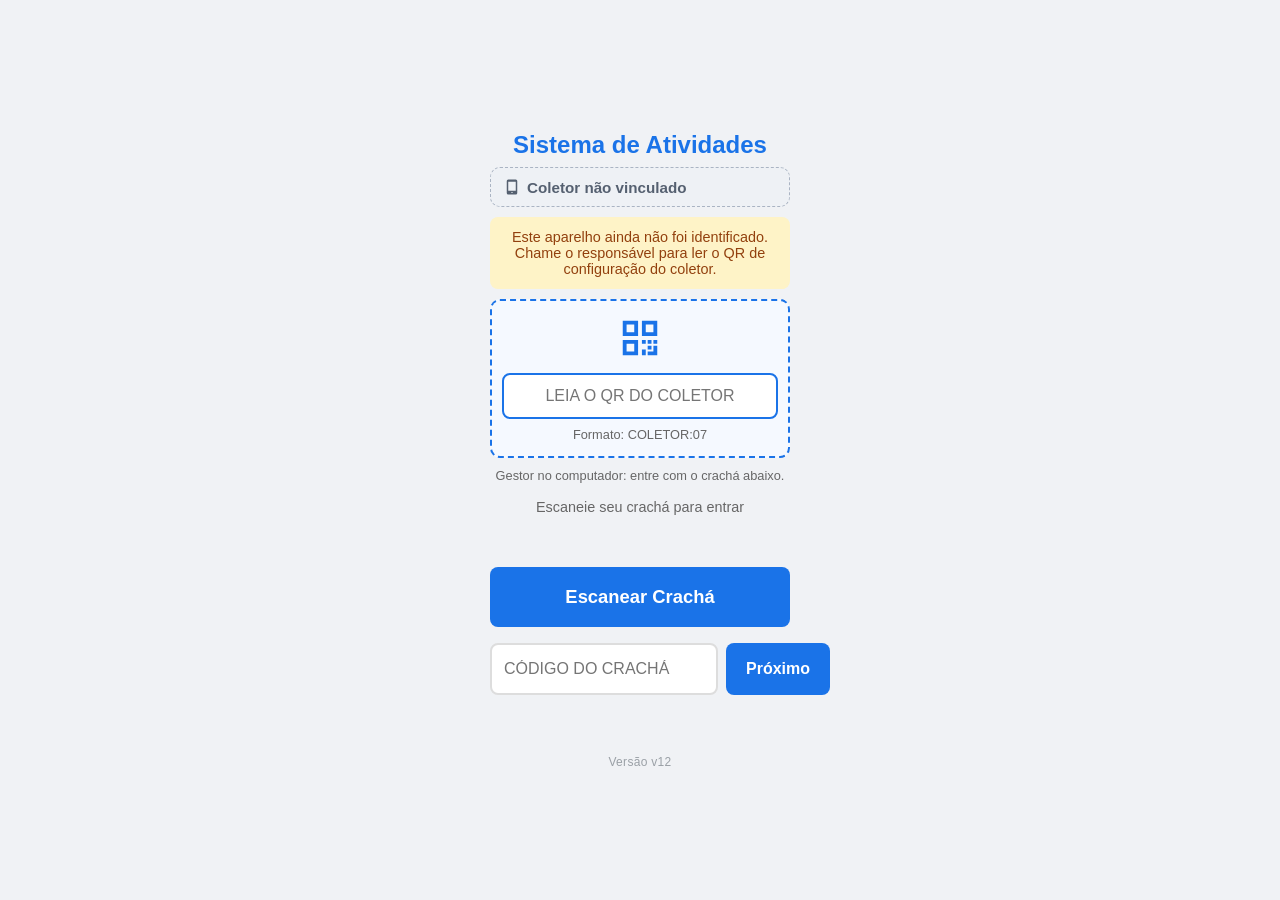
==== commit 79f43f83: "v12: modo computador no painel do gestor/ADM - js/desktop.js: sem coletor vinculado, layout em largu" ====
--- a/carregamento.html
+++ b/carregamento.html
@@ -169,8 +169,8 @@
     </div>
   </div>
 
-  <script src="js/vendor/html5-qrcode.min.js?v=11"></script>
-  <script src="js/config.js?v=11"></script>
+  <script src="js/vendor/html5-qrcode.min.js?v=12"></script>
+  <script src="js/config.js?v=12"></script>
   <script>
     (function() {
       var stored = localStorage.getItem('app_version');
@@ -183,14 +183,14 @@
       }
     })();
   </script>
-  <script src="js/db.js?v=11"></script>
-  <script src="js/backend.js?v=11"></script>
-  <script src="js/api.js?v=11"></script>
-  <script src="js/auth.js?v=11"></script>
-  <script src="js/tarefas.js?v=11"></script>
-  <script src="js/scanner.js?v=11"></script>
-  <script src="js/carregamento.js?v=11"></script>
-  <script src="js/ui.js?v=11"></script>
+  <script src="js/db.js?v=12"></script>
+  <script src="js/backend.js?v=12"></script>
+  <script src="js/api.js?v=12"></script>
+  <script src="js/auth.js?v=12"></script>
+  <script src="js/tarefas.js?v=12"></script>
+  <script src="js/scanner.js?v=12"></script>
+  <script src="js/carregamento.js?v=12"></script>
+  <script src="js/ui.js?v=12"></script>
   <script>
     let funcionario = null;
     let tarefaCarregamento = null;
--- a/css/style.css
+++ b/css/style.css
@@ -1186,3 +1186,88 @@
 .adm-oc-quem { font-size: 0.9rem; margin-bottom: 4px; }
 .adm-oc-desc { font-size: 0.85rem; color: #444; }
 .adm-nota { font-size: 0.8rem; color: #666; margin-top: 12px; }
+
+/* ===========================================
+   Modo computador (js/desktop.js)
+   Tudo abaixo vale SO com body.modo-computador (navegador sem coletor
+   vinculado). No coletor Zebra nenhuma destas regras se aplica.
+   =========================================== */
+body.modo-computador { background: #eef2f7; }
+body.modo-computador .header { padding: 14px 32px; }
+body.modo-computador .header h1 { font-size: 1.35rem; }
+body.modo-computador .header .user-info { font-size: 0.95rem; margin-right: 8px; }
+body.modo-computador .container { max-width: none; padding: 20px 32px 40px; }
+
+/* Abas numa linha so, maiores */
+body.modo-computador .tabs { flex-wrap: nowrap; margin-bottom: 20px; }
+body.modo-computador .tabs .tab,
+body.modo-computador .tabs.tabs-adm .tab { flex: 1 1 auto; font-size: 0.98rem; padding: 14px 12px; }
+body.modo-computador .tab:hover { background: #f3f6fb; color: #1a73e8; }
+
+/* Tempo Real: cartoes em colunas */
+body.modo-computador .gestor-filters { max-width: 720px; }
+body.modo-computador #lista-funcionarios { display: grid; grid-template-columns: repeat(auto-fill, minmax(300px, 1fr)); gap: 12px; }
+body.modo-computador #lista-funcionarios .card { margin-bottom: 0; }
+
+/* Formularios em grade */
+body.modo-computador .desk-filtros { display: grid; grid-template-columns: repeat(auto-fit, minmax(170px, 1fr)); gap: 12px 16px; align-items: end; }
+body.modo-computador .desk-filtros .form-group { margin-bottom: 0; }
+body.modo-computador .desk-botao-buscar { height: 46px; min-height: 0; }
+body.modo-computador .adm-datas { grid-template-columns: repeat(2, minmax(160px, 260px)); }
+body.modo-computador #tab-adm-exportacao .card,
+body.modo-computador #tab-alertas > .card:first-child { max-width: 760px; }
+body.modo-computador #tab-tarefas { max-width: 640px; }
+
+/* Resumos */
+body.modo-computador .desk-resumo { display: grid; grid-template-columns: repeat(4, 1fr); gap: 12px; margin: 16px 0; }
+body.modo-computador .desk-resumo .card { margin: 0; text-align: center; padding: 16px; }
+.desk-num { font-size: 1.8rem; font-weight: 700; color: #1f2733; font-variant-numeric: tabular-nums; }
+.desk-num.base { color: #0d9f6e; } .desk-num.uso { color: #1a73e8; } .desk-num.alerta { color: #dc3545; }
+.desk-rot { font-size: 0.8rem; color: #667085; }
+
+/* Tabelas largas */
+body.modo-computador .data-table { font-size: 0.9rem; }
+body.modo-computador .data-table th, body.modo-computador .data-table td { padding: 10px 12px; white-space: nowrap; }
+body.modo-computador .data-table tbody tr:hover { background: #f5f8fd; }
+body.modo-computador .data-table td.num { text-align: right; font-variant-numeric: tabular-nums; }
+body.modo-computador .table-wrapper { background: #fff; border-radius: 10px; box-shadow: 0 1px 3px rgba(0,0,0,0.1); }
+
+/* Painel de coletores (estilo do antigo Ger_Gestao_Coletores) */
+.desk-aviso { margin-bottom: 12px; }
+.desk-col-grade { display: grid; grid-template-columns: repeat(auto-fill, minmax(165px, 1fr)); gap: 14px; }
+.desk-col { display: flex; flex-direction: column; align-items: center; gap: 6px; padding: 18px 10px; border-radius: 12px;
+  border: 2px solid transparent; background: #fff; cursor: pointer; font: inherit; text-align: center;
+  box-shadow: 0 1px 3px rgba(0,0,0,0.1); transition: transform 0.15s, box-shadow 0.15s; }
+.desk-col:hover { transform: translateY(-2px); box-shadow: 0 6px 14px rgba(0,0,0,0.12); }
+.desk-col:focus-visible { outline: 3px solid #1a73e8; outline-offset: 2px; }
+.desk-col-nome { font-size: 1.3rem; font-weight: 700; }
+.desk-col-status { display: flex; align-items: center; gap: 6px; font-size: 0.9rem; font-weight: 600; }
+.desk-col-status i { width: 10px; height: 10px; border-radius: 50%; display: inline-block; }
+.desk-col-tempo { font-size: 0.78rem; color: #555; }
+.desk-col-alerta { font-size: 0.72rem; font-weight: 600; color: #b42318; background: #fee4e2; border-radius: 6px; padding: 2px 6px; }
+.desk-col.base { background: #ecfdf3; border-color: #abefc6; color: #05603a; }
+.desk-col.base i { background: #12b76a; }
+.desk-col.uso { background: #eff4ff; border-color: #b2ccff; color: #1d3f8f; }
+.desk-col.uso i { background: #1a73e8; }
+.desk-col.atrasado { background: #fff4ed; border-color: #f7b27a; color: #93370d; }
+.desk-col.atrasado i { background: #ef6820; }
+.desk-col.duplicado { border-color: #dc3545; animation: desk-piscar 1.5s infinite; }
+@keyframes desk-piscar { 0%, 100% { box-shadow: 0 0 0 0 rgba(220,53,69,0.6); } 50% { box-shadow: 0 0 0 8px rgba(220,53,69,0); } }
+@media (prefers-reduced-motion: reduce) { .desk-col.duplicado { animation: none; } }
+.desk-legenda { display: flex; flex-wrap: wrap; gap: 18px; align-items: center; margin-top: 18px; font-size: 0.85rem; color: #444; }
+.desk-legenda span { display: flex; align-items: center; gap: 6px; }
+.desk-legenda i { width: 12px; height: 12px; border-radius: 3px; display: inline-block; }
+.desk-legenda i.base { background: #12b76a; } .desk-legenda i.uso { background: #1a73e8; }
+.desk-legenda i.atrasado { background: #ef6820; } .desk-legenda i.duplicado { background: #dc3545; }
+.desk-legenda .desk-atualizado { margin-left: auto; color: #667085; }
+
+/* Modal de historico do coletor */
+.desk-modal .modal { max-width: 640px; }
+.desk-modal-topo { display: flex; justify-content: space-between; align-items: flex-start; gap: 12px; margin-bottom: 12px; }
+.desk-modal-topo .modal-title { text-align: left; margin-bottom: 2px; }
+.desk-modal-topo .btn { width: auto; min-height: 0; padding: 8px 16px; }
+
+/* Botoes de formulario com tamanho normal no computador */
+body.modo-computador .tab-content > .card > .btn,
+body.modo-computador .tab-content > .card .btn-primary:not(.desk-botao-buscar) { width: auto; min-width: 200px; padding-left: 32px; padding-right: 32px; }
+body.modo-computador #lista-funcionarios { align-items: start; }
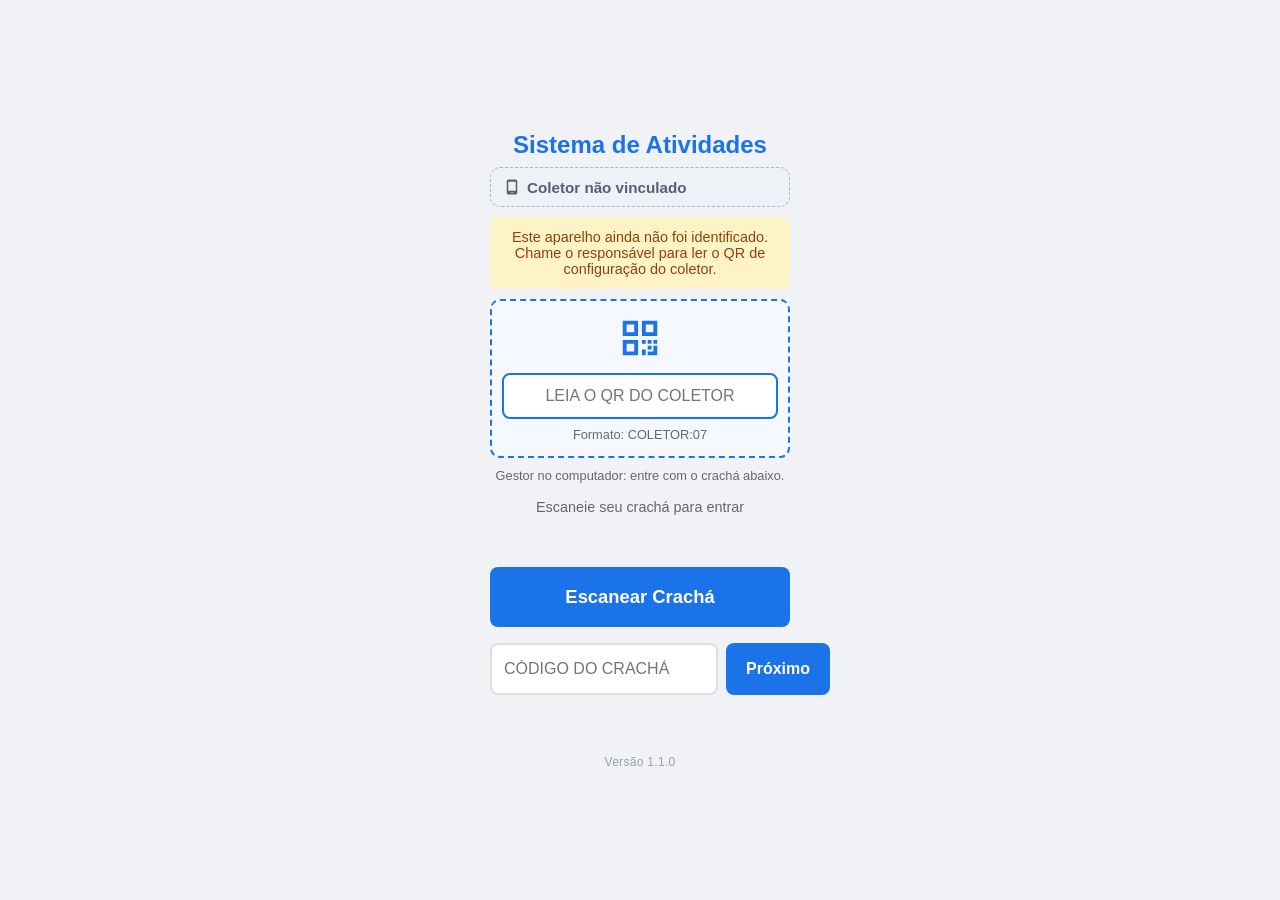
==== commit 199e595b: "1.1.0: versionamento MAIOR.MENOR.CORREÇÃO, conserto de coletor e melhorias no computador - Versão do" ====
--- a/carregamento.html
+++ b/carregamento.html
@@ -169,8 +169,8 @@
     </div>
   </div>
 
-  <script src="js/vendor/html5-qrcode.min.js?v=12"></script>
-  <script src="js/config.js?v=12"></script>
+  <script src="js/vendor/html5-qrcode.min.js?v=1.1.0"></script>
+  <script src="js/config.js?v=1.1.0"></script>
   <script>
     (function() {
       var stored = localStorage.getItem('app_version');
@@ -183,14 +183,14 @@
       }
     })();
   </script>
-  <script src="js/db.js?v=12"></script>
-  <script src="js/backend.js?v=12"></script>
-  <script src="js/api.js?v=12"></script>
-  <script src="js/auth.js?v=12"></script>
-  <script src="js/tarefas.js?v=12"></script>
-  <script src="js/scanner.js?v=12"></script>
-  <script src="js/carregamento.js?v=12"></script>
-  <script src="js/ui.js?v=12"></script>
+  <script src="js/db.js?v=1.1.0"></script>
+  <script src="js/backend.js?v=1.1.0"></script>
+  <script src="js/api.js?v=1.1.0"></script>
+  <script src="js/auth.js?v=1.1.0"></script>
+  <script src="js/tarefas.js?v=1.1.0"></script>
+  <script src="js/scanner.js?v=1.1.0"></script>
+  <script src="js/carregamento.js?v=1.1.0"></script>
+  <script src="js/ui.js?v=1.1.0"></script>
   <script>
     let funcionario = null;
     let tarefaCarregamento = null;
--- a/css/style.css
+++ b/css/style.css
@@ -1271,3 +1271,20 @@
 body.modo-computador .tab-content > .card > .btn,
 body.modo-computador .tab-content > .card .btn-primary:not(.desk-botao-buscar) { width: auto; min-width: 200px; padding-left: 32px; padding-right: 32px; }
 body.modo-computador #lista-funcionarios { align-items: start; }
+
+/* Modo computador 1.1.0: Tempo Real, exportacao do historico, conserto */
+.desk-busca { flex: 1; min-width: 220px; padding: 10px 12px; border: 2px solid #ddd; border-radius: 8px; font-size: 0.95rem; background: #fff; }
+.desk-busca:focus { border-color: #1a73e8; outline: none; }
+.desk-atualizado-tr { align-self: center; font-size: 0.8rem; color: #667085; margin-left: auto; }
+body.modo-computador .gestor-filters { max-width: none; align-items: center; }
+body.modo-computador .gestor-filters select { flex: 0 1 240px; }
+.desk-barra { display: flex; justify-content: space-between; align-items: center; margin: 0 0 10px; }
+.desk-barra .btn { width: auto; min-height: 0; padding: 10px 22px; }
+body.modo-computador .desk-resumo.desk-resumo-5 { grid-template-columns: repeat(5, 1fr); }
+.desk-num.conserto { color: #667085; }
+.desk-col.conserto { background: #f2f4f7; border-color: #d0d5dd; color: #475467; border-style: dashed; }
+.desk-col.conserto i { background: #98a2b3; }
+.desk-legenda i.conserto { background: #98a2b3; }
+.desk-modal-acoes { display: flex; flex-direction: column; gap: 8px; margin-bottom: 12px; }
+.desk-modal-acoes .btn { width: auto; align-self: flex-start; min-height: 0; padding: 10px 20px; }
+.desk-modal-acoes .msg { margin: 0; }
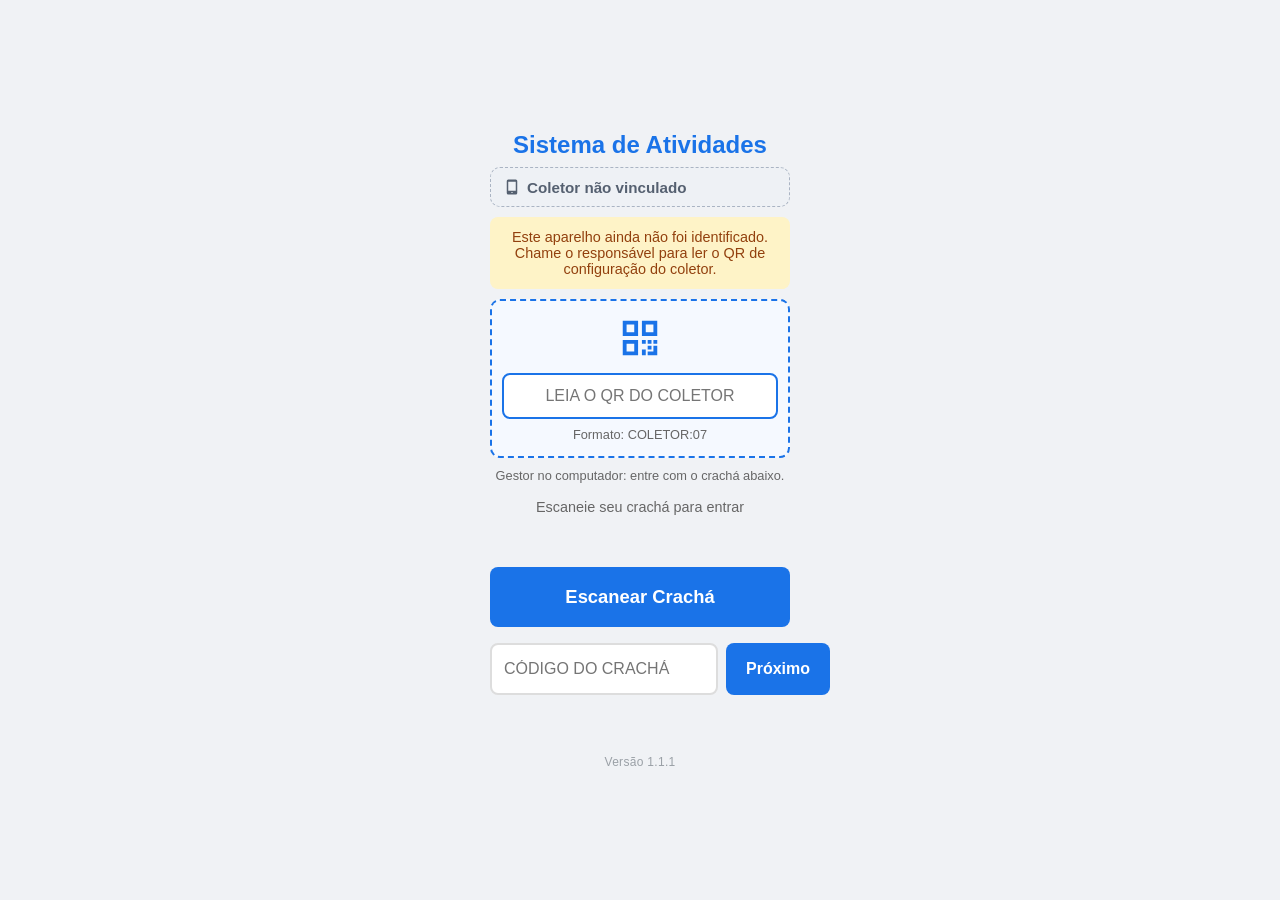
==== commit 59899a94: "1.1.1: CSS com ?v= para o navegador não usar o estilo antigo O css/style.css era carregado sem númer" ====
--- a/carregamento.html
+++ b/carregamento.html
@@ -11,7 +11,7 @@
   <meta name="apple-mobile-web-app-status-bar-style" content="default">
   <meta name="apple-mobile-web-app-title" content="Tarefas">
   <link rel="apple-touch-icon" href="icon-192.png">
-  <link rel="stylesheet" href="css/style.css">
+  <link rel="stylesheet" href="css/style.css?v=1.1.1">
 </head>
 <body>
   <div class="header">
@@ -169,8 +169,8 @@
     </div>
   </div>
 
-  <script src="js/vendor/html5-qrcode.min.js?v=1.1.0"></script>
-  <script src="js/config.js?v=1.1.0"></script>
+  <script src="js/vendor/html5-qrcode.min.js?v=1.1.1"></script>
+  <script src="js/config.js?v=1.1.1"></script>
   <script>
     (function() {
       var stored = localStorage.getItem('app_version');
@@ -183,14 +183,14 @@
       }
     })();
   </script>
-  <script src="js/db.js?v=1.1.0"></script>
-  <script src="js/backend.js?v=1.1.0"></script>
-  <script src="js/api.js?v=1.1.0"></script>
-  <script src="js/auth.js?v=1.1.0"></script>
-  <script src="js/tarefas.js?v=1.1.0"></script>
-  <script src="js/scanner.js?v=1.1.0"></script>
-  <script src="js/carregamento.js?v=1.1.0"></script>
-  <script src="js/ui.js?v=1.1.0"></script>
+  <script src="js/db.js?v=1.1.1"></script>
+  <script src="js/backend.js?v=1.1.1"></script>
+  <script src="js/api.js?v=1.1.1"></script>
+  <script src="js/auth.js?v=1.1.1"></script>
+  <script src="js/tarefas.js?v=1.1.1"></script>
+  <script src="js/scanner.js?v=1.1.1"></script>
+  <script src="js/carregamento.js?v=1.1.1"></script>
+  <script src="js/ui.js?v=1.1.1"></script>
   <script>
     let funcionario = null;
     let tarefaCarregamento = null;
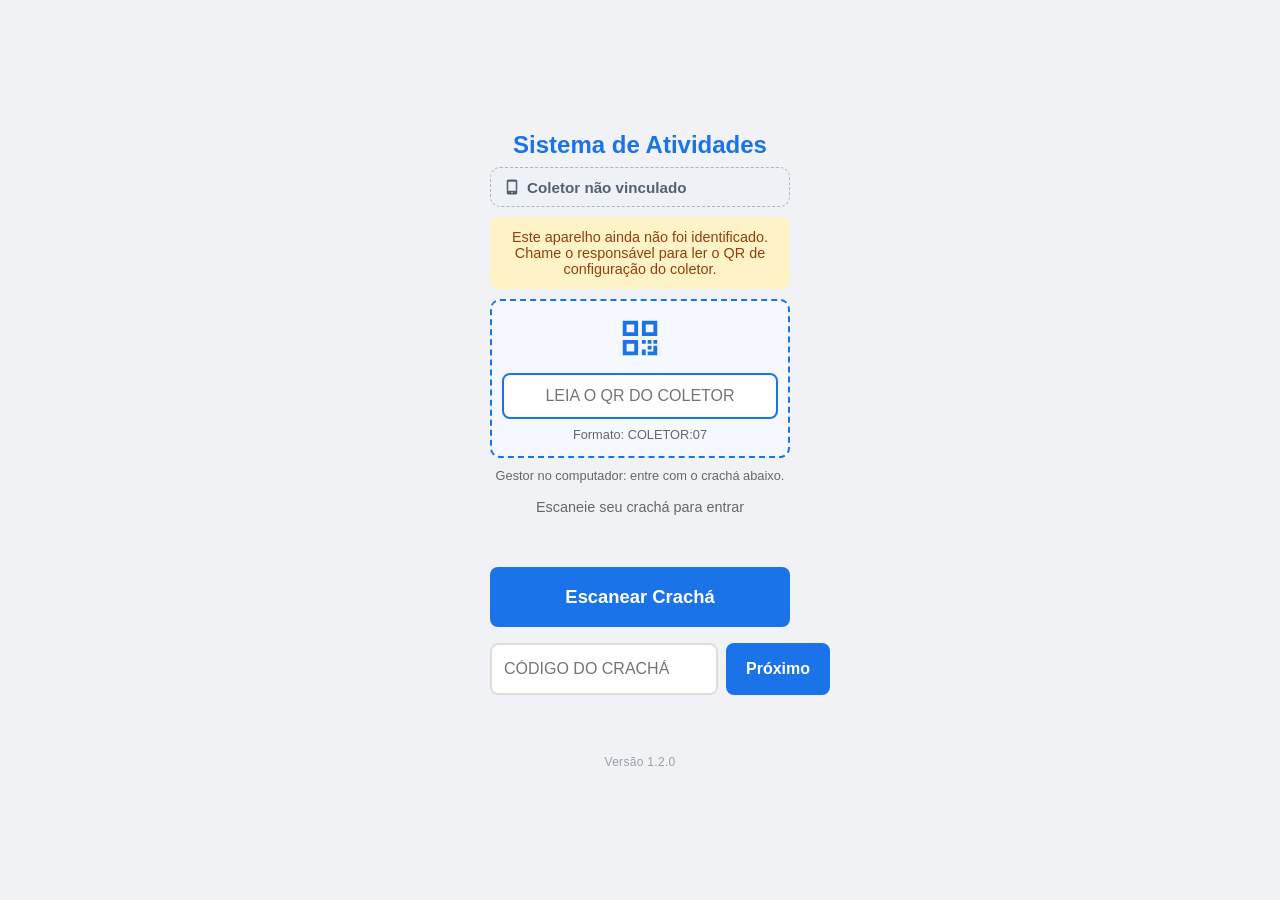
==== commit 17800f30: "1.2.0: importação das tarefas do WMS na aba Exp/Imp do ADM - Aba Exportação vira Exp/Imp: mantém a e" ====
--- a/carregamento.html
+++ b/carregamento.html
@@ -11,7 +11,7 @@
   <meta name="apple-mobile-web-app-status-bar-style" content="default">
   <meta name="apple-mobile-web-app-title" content="Tarefas">
   <link rel="apple-touch-icon" href="icon-192.png">
-  <link rel="stylesheet" href="css/style.css?v=1.1.1">
+  <link rel="stylesheet" href="css/style.css?v=1.2.0">
 </head>
 <body>
   <div class="header">
@@ -169,8 +169,8 @@
     </div>
   </div>
 
-  <script src="js/vendor/html5-qrcode.min.js?v=1.1.1"></script>
-  <script src="js/config.js?v=1.1.1"></script>
+  <script src="js/vendor/html5-qrcode.min.js?v=1.2.0"></script>
+  <script src="js/config.js?v=1.2.0"></script>
   <script>
     (function() {
       var stored = localStorage.getItem('app_version');
@@ -183,14 +183,14 @@
       }
     })();
   </script>
-  <script src="js/db.js?v=1.1.1"></script>
-  <script src="js/backend.js?v=1.1.1"></script>
-  <script src="js/api.js?v=1.1.1"></script>
-  <script src="js/auth.js?v=1.1.1"></script>
-  <script src="js/tarefas.js?v=1.1.1"></script>
-  <script src="js/scanner.js?v=1.1.1"></script>
-  <script src="js/carregamento.js?v=1.1.1"></script>
-  <script src="js/ui.js?v=1.1.1"></script>
+  <script src="js/db.js?v=1.2.0"></script>
+  <script src="js/backend.js?v=1.2.0"></script>
+  <script src="js/api.js?v=1.2.0"></script>
+  <script src="js/auth.js?v=1.2.0"></script>
+  <script src="js/tarefas.js?v=1.2.0"></script>
+  <script src="js/scanner.js?v=1.2.0"></script>
+  <script src="js/carregamento.js?v=1.2.0"></script>
+  <script src="js/ui.js?v=1.2.0"></script>
   <script>
     let funcionario = null;
     let tarefaCarregamento = null;
--- a/css/style.css
+++ b/css/style.css
@@ -1288,3 +1288,11 @@
 .desk-modal-acoes { display: flex; flex-direction: column; gap: 8px; margin-bottom: 12px; }
 .desk-modal-acoes .btn { width: auto; align-self: flex-start; min-height: 0; padding: 10px 20px; }
 .desk-modal-acoes .msg { margin: 0; }
+
+/* Importacao WMS (Exp/Imp do ADM) */
+.adm-imp-resumo { display: grid; grid-template-columns: repeat(auto-fit, minmax(150px, 1fr)); gap: 8px; margin: 8px 0; }
+.adm-imp-resumo > div { background: #f5f8fd; border-radius: 8px; padding: 10px; font-size: 0.85rem; text-align: center; }
+.adm-imp-resumo > div b { display: block; font-size: 1.3rem; }
+.adm-imp-resumo > div.adm-imp-alerta { background: #fff7e6; color: #92400e; }
+.adm-imp-tabela { max-width: 420px; }
+body.modo-computador #tab-adm-exportacao .card { max-width: 980px; }
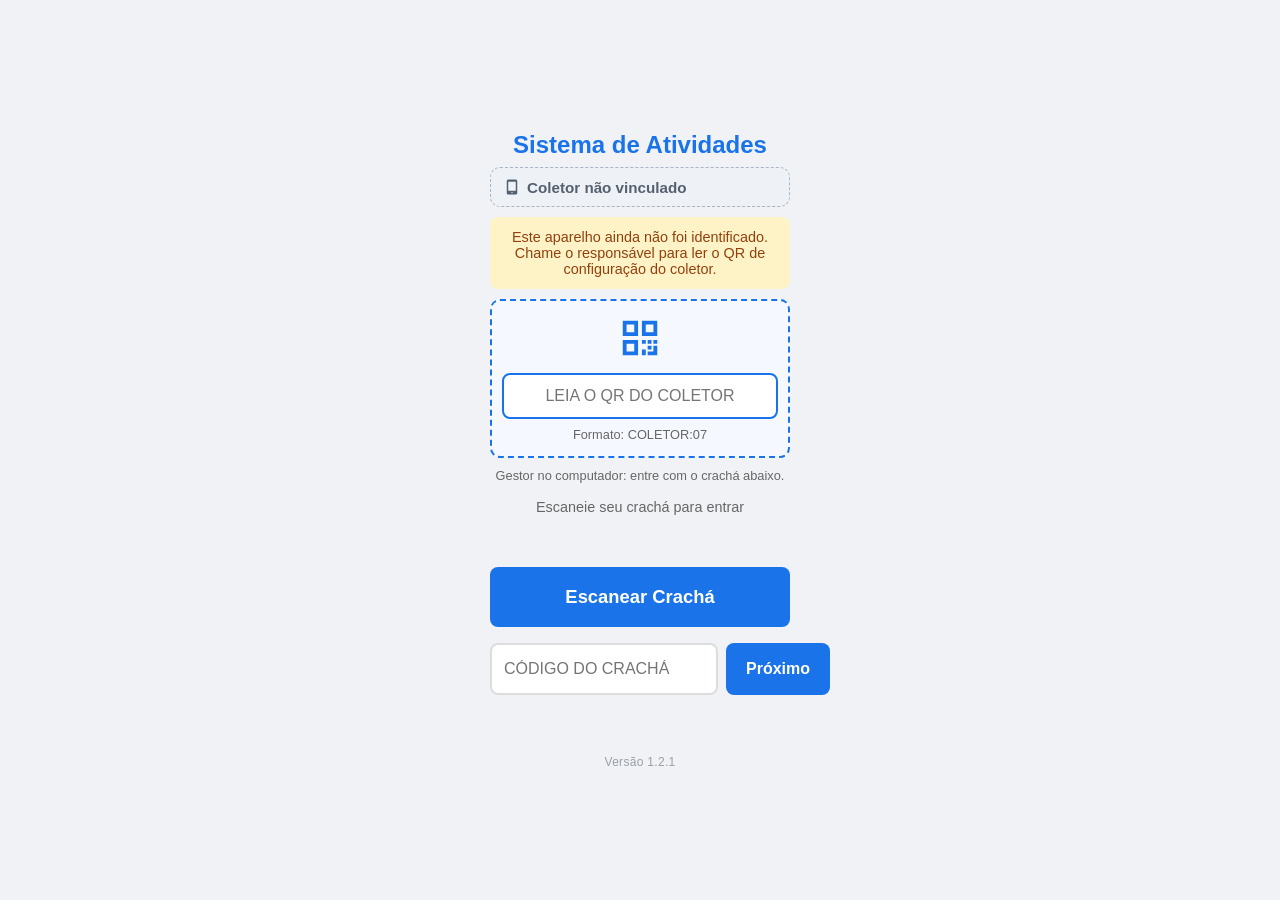
==== commit 058e3a34: "1.2.1: horário de Brasília forçado em todas as telas Histórico, alertas, "Com você desde" e "Atualiz" ====
--- a/carregamento.html
+++ b/carregamento.html
@@ -11,7 +11,7 @@
   <meta name="apple-mobile-web-app-status-bar-style" content="default">
   <meta name="apple-mobile-web-app-title" content="Tarefas">
   <link rel="apple-touch-icon" href="icon-192.png">
-  <link rel="stylesheet" href="css/style.css?v=1.2.0">
+  <link rel="stylesheet" href="css/style.css?v=1.2.1">
 </head>
 <body>
   <div class="header">
@@ -169,8 +169,8 @@
     </div>
   </div>
 
-  <script src="js/vendor/html5-qrcode.min.js?v=1.2.0"></script>
-  <script src="js/config.js?v=1.2.0"></script>
+  <script src="js/vendor/html5-qrcode.min.js?v=1.2.1"></script>
+  <script src="js/config.js?v=1.2.1"></script>
   <script>
     (function() {
       var stored = localStorage.getItem('app_version');
@@ -183,14 +183,14 @@
       }
     })();
   </script>
-  <script src="js/db.js?v=1.2.0"></script>
-  <script src="js/backend.js?v=1.2.0"></script>
-  <script src="js/api.js?v=1.2.0"></script>
-  <script src="js/auth.js?v=1.2.0"></script>
-  <script src="js/tarefas.js?v=1.2.0"></script>
-  <script src="js/scanner.js?v=1.2.0"></script>
-  <script src="js/carregamento.js?v=1.2.0"></script>
-  <script src="js/ui.js?v=1.2.0"></script>
+  <script src="js/db.js?v=1.2.1"></script>
+  <script src="js/backend.js?v=1.2.1"></script>
+  <script src="js/api.js?v=1.2.1"></script>
+  <script src="js/auth.js?v=1.2.1"></script>
+  <script src="js/tarefas.js?v=1.2.1"></script>
+  <script src="js/scanner.js?v=1.2.1"></script>
+  <script src="js/carregamento.js?v=1.2.1"></script>
+  <script src="js/ui.js?v=1.2.1"></script>
   <script>
     let funcionario = null;
     let tarefaCarregamento = null;
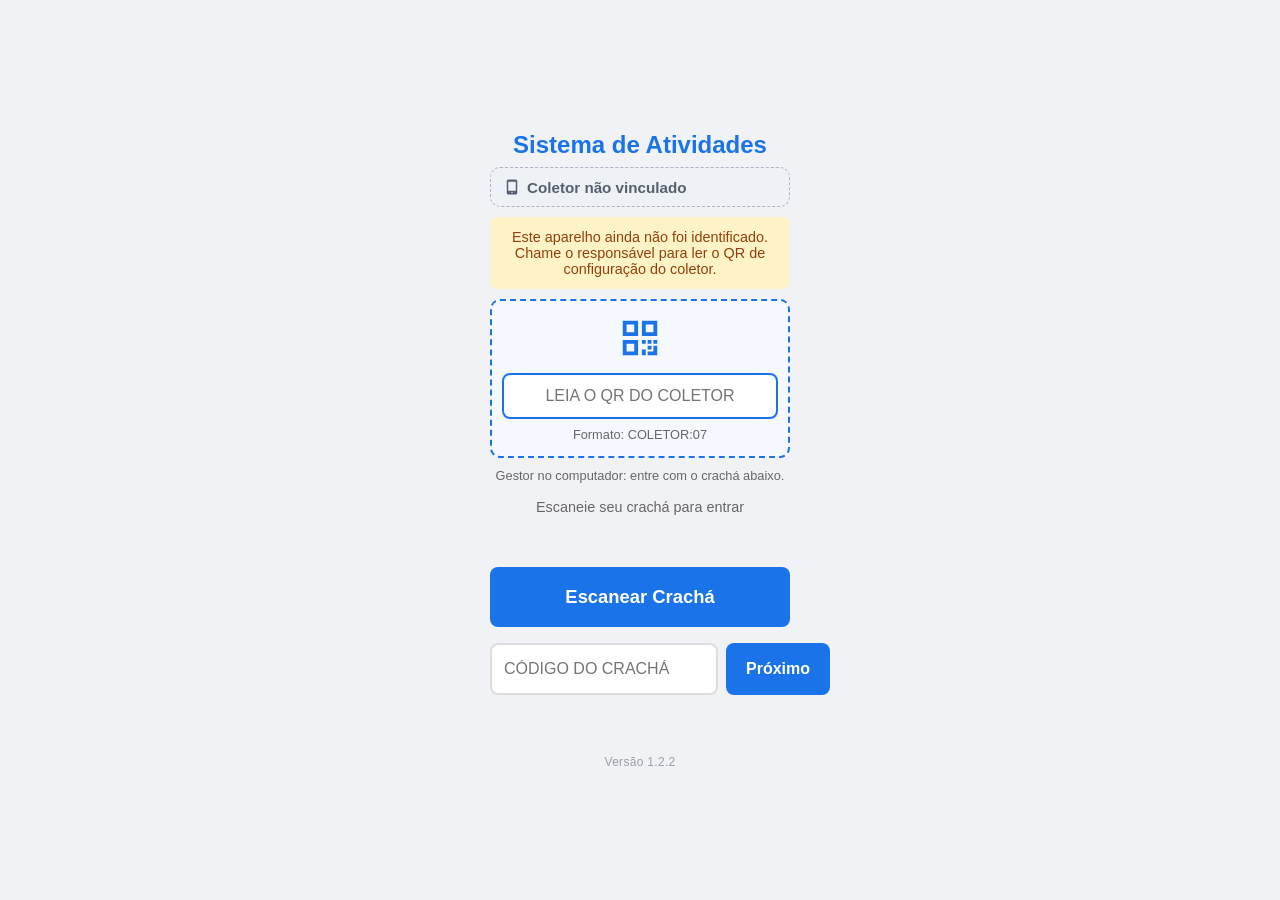
==== commit ed3e86d5: "1.2.2: horário correto no Excel do Histórico O horário já convertido para Brasília era convertido de" ====
--- a/carregamento.html
+++ b/carregamento.html
@@ -11,7 +11,7 @@
   <meta name="apple-mobile-web-app-status-bar-style" content="default">
   <meta name="apple-mobile-web-app-title" content="Tarefas">
   <link rel="apple-touch-icon" href="icon-192.png">
-  <link rel="stylesheet" href="css/style.css?v=1.2.1">
+  <link rel="stylesheet" href="css/style.css?v=1.2.2">
 </head>
 <body>
   <div class="header">
@@ -169,8 +169,8 @@
     </div>
   </div>
 
-  <script src="js/vendor/html5-qrcode.min.js?v=1.2.1"></script>
-  <script src="js/config.js?v=1.2.1"></script>
+  <script src="js/vendor/html5-qrcode.min.js?v=1.2.2"></script>
+  <script src="js/config.js?v=1.2.2"></script>
   <script>
     (function() {
       var stored = localStorage.getItem('app_version');
@@ -183,14 +183,14 @@
       }
     })();
   </script>
-  <script src="js/db.js?v=1.2.1"></script>
-  <script src="js/backend.js?v=1.2.1"></script>
-  <script src="js/api.js?v=1.2.1"></script>
-  <script src="js/auth.js?v=1.2.1"></script>
-  <script src="js/tarefas.js?v=1.2.1"></script>
-  <script src="js/scanner.js?v=1.2.1"></script>
-  <script src="js/carregamento.js?v=1.2.1"></script>
-  <script src="js/ui.js?v=1.2.1"></script>
+  <script src="js/db.js?v=1.2.2"></script>
+  <script src="js/backend.js?v=1.2.2"></script>
+  <script src="js/api.js?v=1.2.2"></script>
+  <script src="js/auth.js?v=1.2.2"></script>
+  <script src="js/tarefas.js?v=1.2.2"></script>
+  <script src="js/scanner.js?v=1.2.2"></script>
+  <script src="js/carregamento.js?v=1.2.2"></script>
+  <script src="js/ui.js?v=1.2.2"></script>
   <script>
     let funcionario = null;
     let tarefaCarregamento = null;
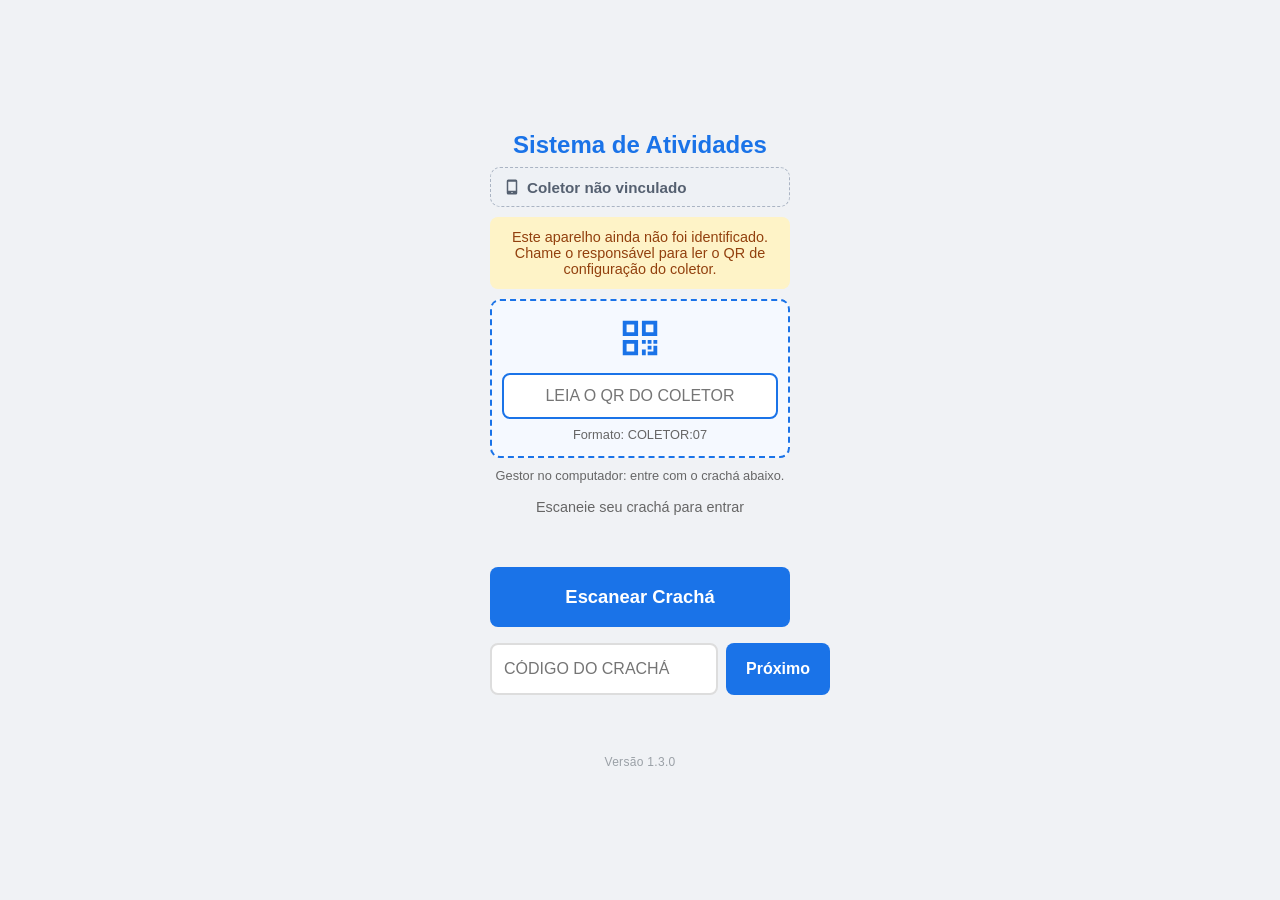
==== commit b79970eb: "1.3.0: trocas de bateria das empilhadeiras no banco, Histórico e Raio X - Banco: bat_trocas, bat_emp" ====
--- a/carregamento.html
+++ b/carregamento.html
@@ -11,7 +11,7 @@
   <meta name="apple-mobile-web-app-status-bar-style" content="default">
   <meta name="apple-mobile-web-app-title" content="Tarefas">
   <link rel="apple-touch-icon" href="icon-192.png">
-  <link rel="stylesheet" href="css/style.css?v=1.2.2">
+  <link rel="stylesheet" href="css/style.css?v=1.3.0">
 </head>
 <body>
   <div class="header">
@@ -169,8 +169,8 @@
     </div>
   </div>
 
-  <script src="js/vendor/html5-qrcode.min.js?v=1.2.2"></script>
-  <script src="js/config.js?v=1.2.2"></script>
+  <script src="js/vendor/html5-qrcode.min.js?v=1.3.0"></script>
+  <script src="js/config.js?v=1.3.0"></script>
   <script>
     (function() {
       var stored = localStorage.getItem('app_version');
@@ -183,14 +183,14 @@
       }
     })();
   </script>
-  <script src="js/db.js?v=1.2.2"></script>
-  <script src="js/backend.js?v=1.2.2"></script>
-  <script src="js/api.js?v=1.2.2"></script>
-  <script src="js/auth.js?v=1.2.2"></script>
-  <script src="js/tarefas.js?v=1.2.2"></script>
-  <script src="js/scanner.js?v=1.2.2"></script>
-  <script src="js/carregamento.js?v=1.2.2"></script>
-  <script src="js/ui.js?v=1.2.2"></script>
+  <script src="js/db.js?v=1.3.0"></script>
+  <script src="js/backend.js?v=1.3.0"></script>
+  <script src="js/api.js?v=1.3.0"></script>
+  <script src="js/auth.js?v=1.3.0"></script>
+  <script src="js/tarefas.js?v=1.3.0"></script>
+  <script src="js/scanner.js?v=1.3.0"></script>
+  <script src="js/carregamento.js?v=1.3.0"></script>
+  <script src="js/ui.js?v=1.3.0"></script>
   <script>
     let funcionario = null;
     let tarefaCarregamento = null;
